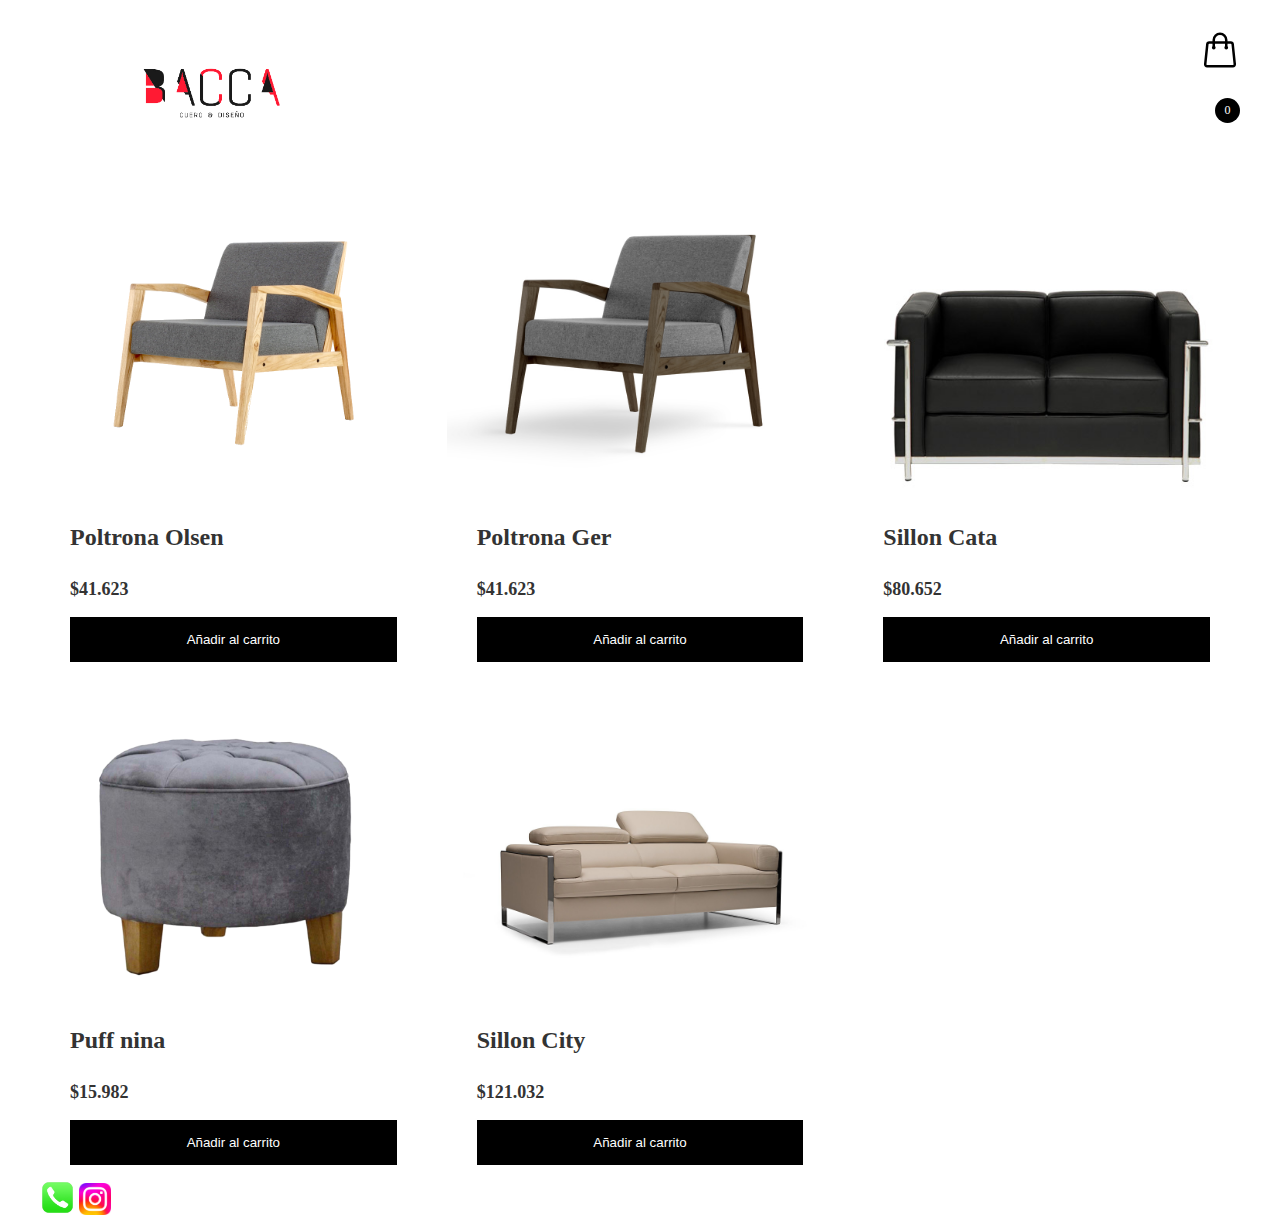
==== tienda.html @ 8e5c5309 "tienda sin js" ====
<!DOCTYPE html>
<html lang="en">
	<head>
		<meta charset="UTF-8" />
		<meta http-equiv="X-UA-Compatible" content="IE=edge" />
		<meta
			name="viewport"
			content="width=device-width, initial-scale=1.0"
		/>
		<title>Tienda</title>
		<link rel="stylesheet" href="estilos2.css" />
	</head>
	<body>
		<header>
			<h1><img src="Header.png" style="width: 338px;" alt="Logo BACCA"></h1>

			<div class="container-icon">
				<svg
					xmlns="http://www.w3.org/2000/svg"
					fill="none"
					viewBox="0 0 24 24"
					stroke-width="1.5"
					stroke="currentColor"
					class="icon-cart"
				>
					<path
						stroke-linecap="round"
						stroke-linejoin="round"
						d="M15.75 10.5V6a3.75 3.75 0 10-7.5 0v4.5m11.356-1.993l1.263 12c.07.665-.45 1.243-1.119 1.243H4.25a1.125 1.125 0 01-1.12-1.243l1.264-12A1.125 1.125 0 015.513 7.5h12.974c.576 0 1.059.435 1.119 1.007zM8.625 10.5a.375.375 0 11-.75 0 .375.375 0 01.75 0zm7.5 0a.375.375 0 11-.75 0 .375.375 0 01.75 0z"
					/>
				</svg>
				<div class="count-products">
					<span id="contador-productos">0</span>
				</div>

				<div class="container-cart-products hidden-cart">
					<div class="cart-product">
						<div class="info-cart-product">
                            <span class="cantidad-producto-carrito">1</span>
                            <p class="titulo-producto-carrito">Zapatos Nike</p>
                            <span class="precio-producto-carrito">$80</span>
                        </div>
						<svg
							xmlns="http://www.w3.org/2000/svg"
							fill="none"
							viewBox="0 0 24 24"
							stroke-width="1.5"
							stroke="currentColor"
							class="icon-close"
						>
							<path
								stroke-linecap="round"
								stroke-linejoin="round"
								d="M6 18L18 6M6 6l12 12"
							/>
						</svg>
					</div>
                    <div class="cart-total">
                        <h3>Total:</h3>
                        <span class="total-pagar">$200</span>
                    </div>
				</div>
			</div>
		</header>
		<div class="container-items">
			<div class="item">
				<figure>
					<img
						src="Poltrona.png"
						alt="producto"
					/>
				</figure>
				<div class="info-product">
					<h2>Poltrona Olsen</h2>
					<p class="price">$41.623</p>
					<button>Añadir al carrito</button>
				</div>
			</div>
			<div class="item">
				<figure>
					<img
						src="poltrona2.png"
						alt="producto"
					/>
				</figure>
				<div class="info-product">
					<h2>Poltrona Ger</h2>
					<p class="price">$41.623</p>
					<button>Añadir al carrito</button>
				</div>
			</div>
			<div class="item">
				<figure>
					<img
						src="sillontienda.jpg"
						alt="producto"
					/>
				</figure>
				<div class="info-product">
					<h2>Sillon Cata</h2>
					<p class="price">$80.652</p>
					<button>Añadir al carrito</button>
				</div>
			</div>
			<div class="item">
				<figure>
					<img
						src="Complementos.png"
						alt="producto"
					/>
				</figure>
				<div class="info-product">
					<h2>Puff nina</h2>
					<p class="price">$15.982</p>
					<button>Añadir al carrito</button>
				</div>
			</div>
			<div class="item">
				<figure>
					<img
						src="sillon3.jpeg"
						alt="producto"
					/>
				</figure>
				<div class="info-product">
					<h2>Sillon City</h2>
					<p class="price">$121.032</p>
					<button>Añadir al carrito</button>
				</div>
			</div>
		</div>

        <script src="index.js"></script>
        <footer>
            <div class="contact-info">
                <a href="tel:03874215028"><img src="Telefono.png" width="35px"></a>
                <a href="https://www.instagram.com/baccasillones/"><img src="instagram.webp" width="32px"></a>
            </div>
        </footer>
	</body>
</html>
---- estilos2.css ----
/* Globales */
*::after,
*::before,
*{
    margin: 0;
    padding: 0;
    box-sizing: border-box;
}

body{
    margin: 0 auto;
    max-width: 1200px;
    font-family: 'Lato';
    color: #333;
}

.icon-cart{
    width: 40px;
    height: 40px;
    stroke: #000;
}

.icon-cart:hover{
    cursor: pointer;
}

img{
    max-width: 100%;
}

/* Header */
header{
    display: flex;
    justify-content: space-between;
    padding: 30px 0 40px 0;
}

.container-icon{
    position: relative;
}

.count-products{
    position: absolute;
    top: 55%;
    right: 0;

    background-color: #000;
    color: #fff;
    width: 25px;
    height: 25px;

    display: flex;
    justify-content: center;
    align-items: center;
    border-radius: 50%;
}

#contador-productos{
    font-size: 12px;
}

.container-cart-products{
    position: absolute;
    top: 50px;
    right: 0;

    background-color: #fff;
    width: 400px;
    z-index: 1;
    box-shadow: 0 10px 20px rgba(0, 0, 0, 0.20);
    border-radius: 10px;
    
}

.cart-product{
    display: flex;
    align-items: center;
    justify-content: space-between;
    padding: 30px;

    border-bottom: 1px solid rgba(0, 0, 0, 0.20);

}

.info-cart-product{
    display: flex;
    justify-content: space-between;
    flex: 0.8;
}

.titulo-producto-carrito{
    font-size: 20px;
}

.precio-producto-carrito{
    font-weight: 700;
    font-size: 20px;
    margin-left: 10px;
}

.cantidad-producto-carrito{
    font-weight: 400;
    font-size: 20px;
}

.icon-close{
    width: 25px;
    height: 25px;
}

.icon-close:hover{
    stroke: red;
    cursor: pointer;
}

.cart-total{
    display: flex;
    justify-content: center;
    align-items: center;
    padding: 20px 0;
    gap: 20px;
}

.cart-total h3{
    font-size: 20px;
    font-weight: 700;
}

.total-pagar{
    font-size: 20px;
    font-weight: 900;
}

.hidden-cart{
    display: none;
}




/* Main */
.container-items{
    display: grid;
    grid-template-columns: repeat(3, 1fr);
    gap: 20px;
}

.item{
    border-radius: 10px;
}

.item:hover{
    box-shadow: 0 10px 20px rgba(0, 0, 0, 0.20);
}

.item img{
    width: 100%;
    height: 300px;
    object-fit: cover;
    border-radius: 10px 10px 0 0;
    transition: all .5s;
}

.item figure{
    overflow: hidden;
}

.item:hover img{
    transform: scale(1.2);
}

.info-product{
    padding: 15px 30px;
    line-height: 2;
    display: flex;
    flex-direction: column;
    gap: 10px;
}

.price{
    font-size: 18px;
    font-weight: 900;
}

.info-product button{
    border: none;
    background: none;
    background-color: #000;
    color: #fff;
    padding: 15px 10px;
    cursor: pointer;
}
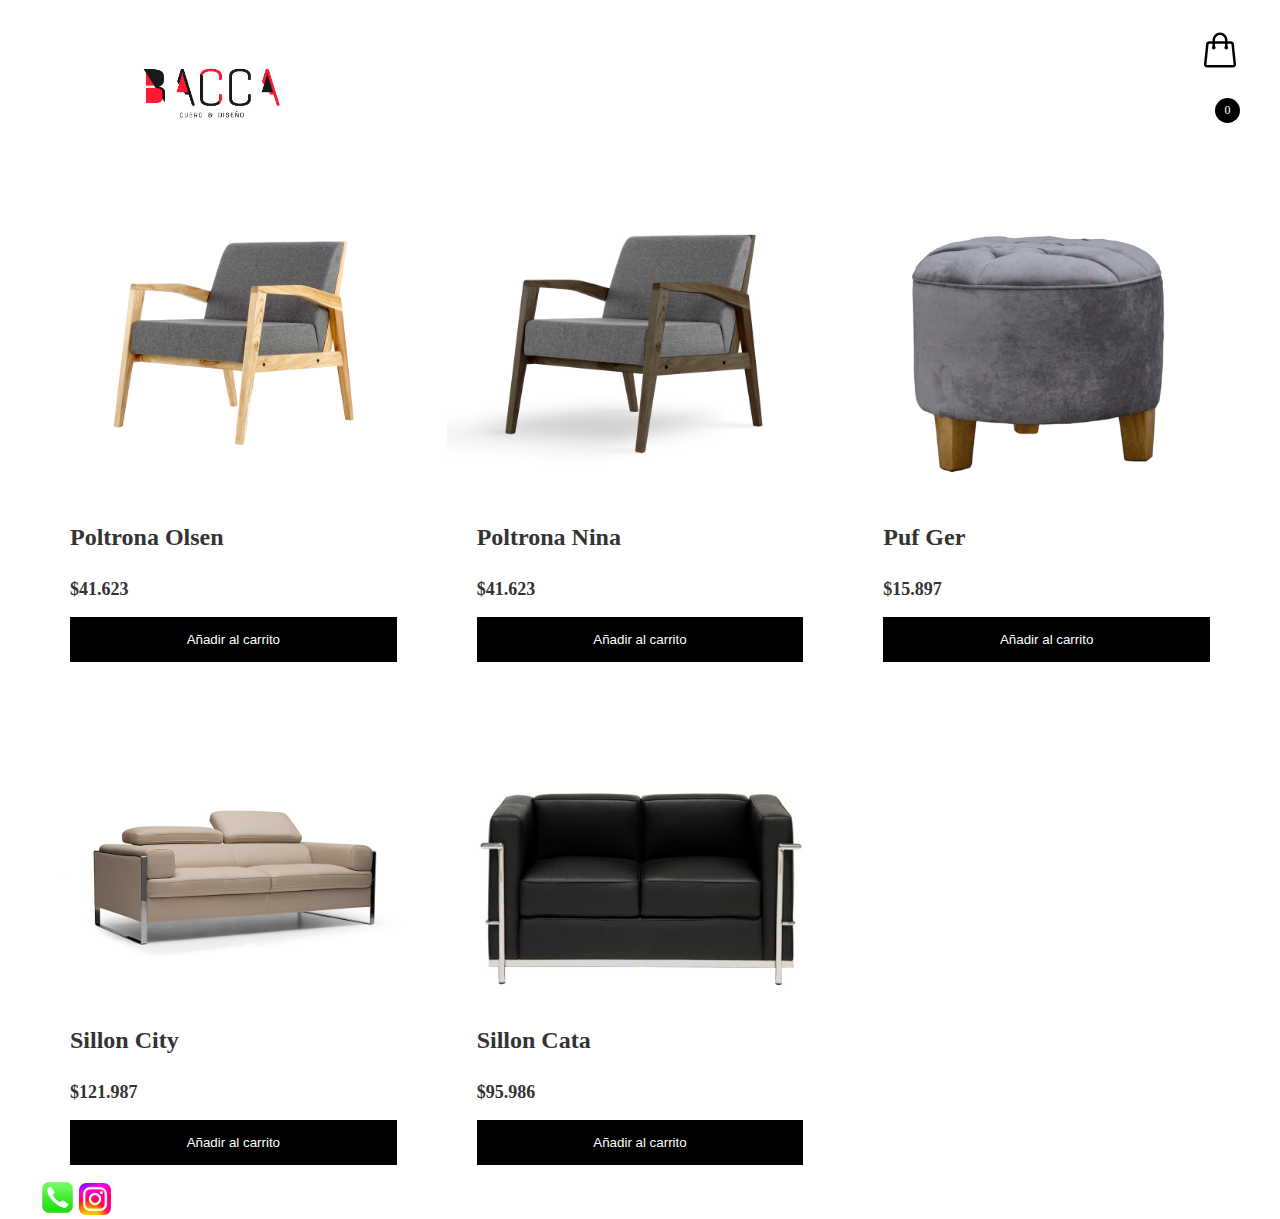
==== commit a83efc96: "carrito con js" ====
--- a/tienda.html
+++ b/tienda.html
@@ -15,50 +15,56 @@
 			<h1><img src="Header.png" style="width: 338px;" alt="Logo BACCA"></h1>
 
 			<div class="container-icon">
-				<svg
-					xmlns="http://www.w3.org/2000/svg"
-					fill="none"
-					viewBox="0 0 24 24"
-					stroke-width="1.5"
-					stroke="currentColor"
-					class="icon-cart"
-				>
-					<path
-						stroke-linecap="round"
-						stroke-linejoin="round"
-						d="M15.75 10.5V6a3.75 3.75 0 10-7.5 0v4.5m11.356-1.993l1.263 12c.07.665-.45 1.243-1.119 1.243H4.25a1.125 1.125 0 01-1.12-1.243l1.264-12A1.125 1.125 0 015.513 7.5h12.974c.576 0 1.059.435 1.119 1.007zM8.625 10.5a.375.375 0 11-.75 0 .375.375 0 01.75 0zm7.5 0a.375.375 0 11-.75 0 .375.375 0 01.75 0z"
-					/>
-				</svg>
-				<div class="count-products">
-					<span id="contador-productos">0</span>
+				<div class="container-cart-icon">
+					<svg
+						xmlns="http://www.w3.org/2000/svg"
+						fill="none"
+						viewBox="0 0 24 24"
+						stroke-width="1.5"
+						stroke="currentColor"
+						class="icon-cart"
+					>
+						<path
+							stroke-linecap="round"
+							stroke-linejoin="round"
+							d="M15.75 10.5V6a3.75 3.75 0 10-7.5 0v4.5m11.356-1.993l1.263 12c.07.665-.45 1.243-1.119 1.243H4.25a1.125 1.125 0 01-1.12-1.243l1.264-12A1.125 1.125 0 015.513 7.5h12.974c.576 0 1.059.435 1.119 1.007zM8.625 10.5a.375.375 0 11-.75 0 .375.375 0 01.75 0zm7.5 0a.375.375 0 11-.75 0 .375.375 0 01.75 0z"
+						/>
+					</svg>
+					<div class="count-products">
+						<span id="contador-productos">0</span>
+					</div>
 				</div>
 
 				<div class="container-cart-products hidden-cart">
-					<div class="cart-product">
-						<div class="info-cart-product">
-                            <span class="cantidad-producto-carrito">1</span>
-                            <p class="titulo-producto-carrito">Zapatos Nike</p>
-                            <span class="precio-producto-carrito">$80</span>
-                        </div>
-						<svg
-							xmlns="http://www.w3.org/2000/svg"
-							fill="none"
-							viewBox="0 0 24 24"
-							stroke-width="1.5"
-							stroke="currentColor"
-							class="icon-close"
-						>
-							<path
-								stroke-linecap="round"
-								stroke-linejoin="round"
-								d="M6 18L18 6M6 6l12 12"
-							/>
-						</svg>
+					<div class="row-product hidden">
+						<div class="cart-product">
+							<div class="info-cart-product">
+								<span class="cantidad-producto-carrito">1</span>
+								<p class="titulo-producto-carrito">Poltrona Olsen</p>
+								<span class="precio-producto-carrito">$41.623</span>
+							</div>
+							<svg
+								xmlns="http://www.w3.org/2000/svg"
+								fill="none"
+								viewBox="0 0 24 24"
+								stroke-width="1.5"
+								stroke="currentColor"
+								class="icon-close"
+							>
+								<path
+									stroke-linecap="round"
+									stroke-linejoin="round"
+									d="M6 18L18 6M6 6l12 12"
+								/>
+							</svg>
+						</div>
 					</div>
-                    <div class="cart-total">
-                        <h3>Total:</h3>
-                        <span class="total-pagar">$200</span>
-                    </div>
+
+					<div class="cart-total hidden">
+						<h3>Total:</h3>
+						<span class="total-pagar">$200</span>
+					</div>
+					<p class="cart-empty">El carrito está vacío</p>
 				</div>
 			</div>
 		</header>
@@ -73,7 +79,7 @@
 				<div class="info-product">
 					<h2>Poltrona Olsen</h2>
 					<p class="price">$41.623</p>
-					<button>Añadir al carrito</button>
+					<button class="btn-add-cart">Añadir al carrito</button>
 				</div>
 			</div>
 			<div class="item">
@@ -84,9 +90,35 @@
 					/>
 				</figure>
 				<div class="info-product">
-					<h2>Poltrona Ger</h2>
+					<h2>Poltrona Nina</h2>
 					<p class="price">$41.623</p>
-					<button>Añadir al carrito</button>
+					<button class="btn-add-cart">Añadir al carrito</button>
+				</div>
+			</div>
+			<div class="item">
+				<figure>
+					<img
+						src="Complementos.png"
+						alt="producto"
+					/>
+				</figure>
+				<div class="info-product">
+					<h2>Puf Ger</h2>
+					<p class="price">$15.897</p>
+					<button class="btn-add-cart">Añadir al carrito</button>
+				</div>
+			</div>
+			<div class="item">
+				<figure>
+					<img
+						src="sillon3.jpeg"
+						alt="producto"
+					/>
+				</figure>
+				<div class="info-product">
+					<h2>Sillon City</h2>
+					<p class="price">$121.987</p>
+					<button class="btn-add-cart">Añadir al carrito</button>
 				</div>
 			</div>
 			<div class="item">
@@ -98,44 +130,18 @@
 				</figure>
 				<div class="info-product">
 					<h2>Sillon Cata</h2>
-					<p class="price">$80.652</p>
-					<button>Añadir al carrito</button>
-				</div>
-			</div>
-			<div class="item">
-				<figure>
-					<img
-						src="Complementos.png"
-						alt="producto"
-					/>
-				</figure>
-				<div class="info-product">
-					<h2>Puff nina</h2>
-					<p class="price">$15.982</p>
-					<button>Añadir al carrito</button>
-				</div>
-			</div>
-			<div class="item">
-				<figure>
-					<img
-						src="sillon3.jpeg"
-						alt="producto"
-					/>
-				</figure>
-				<div class="info-product">
-					<h2>Sillon City</h2>
-					<p class="price">$121.032</p>
-					<button>Añadir al carrito</button>
+					<p class="price">$95.986</p>
+					<button class="btn-add-cart">Añadir al carrito</button>
 				</div>
 			</div>
 		</div>
-
-        <script src="index.js"></script>
         <footer>
             <div class="contact-info">
                 <a href="tel:03874215028"><img src="Telefono.png" width="35px"></a>
                 <a href="https://www.instagram.com/baccasillones/"><img src="instagram.webp" width="32px"></a>
             </div>
         </footer>
+
+		<script src="java.js"></script>
 	</body>
 </html>--- a/estilos2.css
+++ b/estilos2.css
@@ -1,3 +1,4 @@
+
 /* Globales */
 *::after,
 *::before,
@@ -189,4 +190,14 @@
     color: #fff;
     padding: 15px 10px;
     cursor: pointer;
+}
+
+.cart-empty{
+    padding: 20px;
+    text-align: center;
+}
+
+
+.hidden{
+    display: none;
 }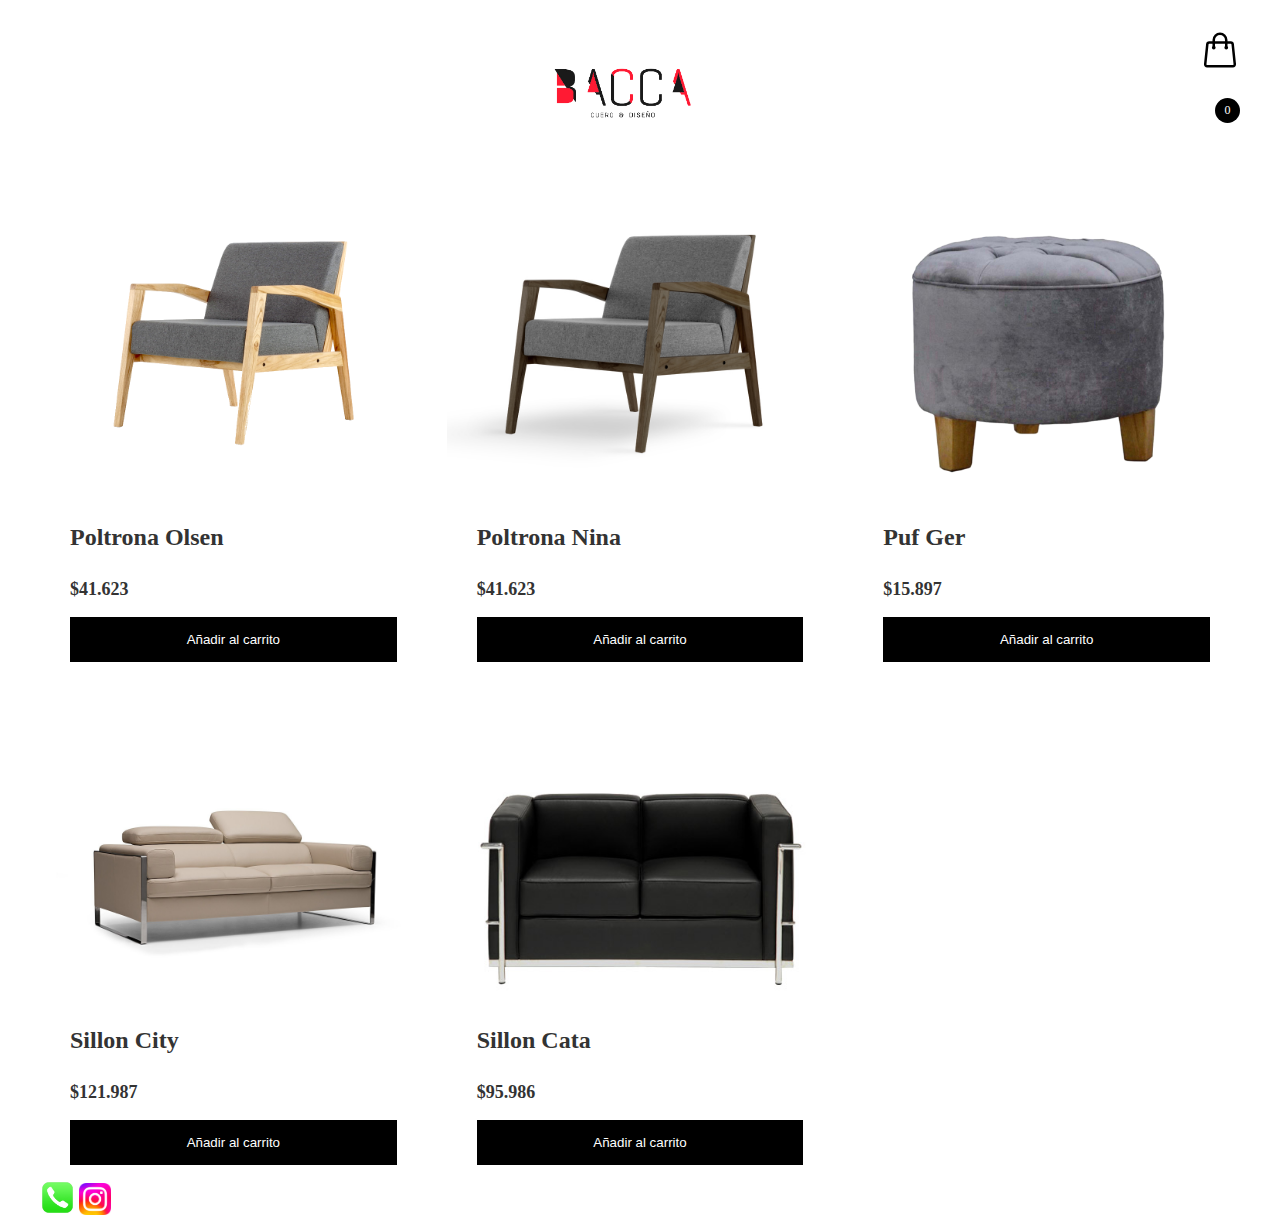
==== commit 6b020e74: "retoques" ====
--- a/tienda.html
+++ b/tienda.html
@@ -12,7 +12,11 @@
 	</head>
 	<body>
 		<header>
-			<h1><img src="Header.png" style="width: 338px;" alt="Logo BACCA"></h1>
+				<a href="index.html">
+					<h1><img src="Header.png" style="width: 338px;" alt="Logo BACCA">
+					
+				</a>
+			</h1>
 
 			<div class="container-icon">
 				<div class="container-cart-icon">
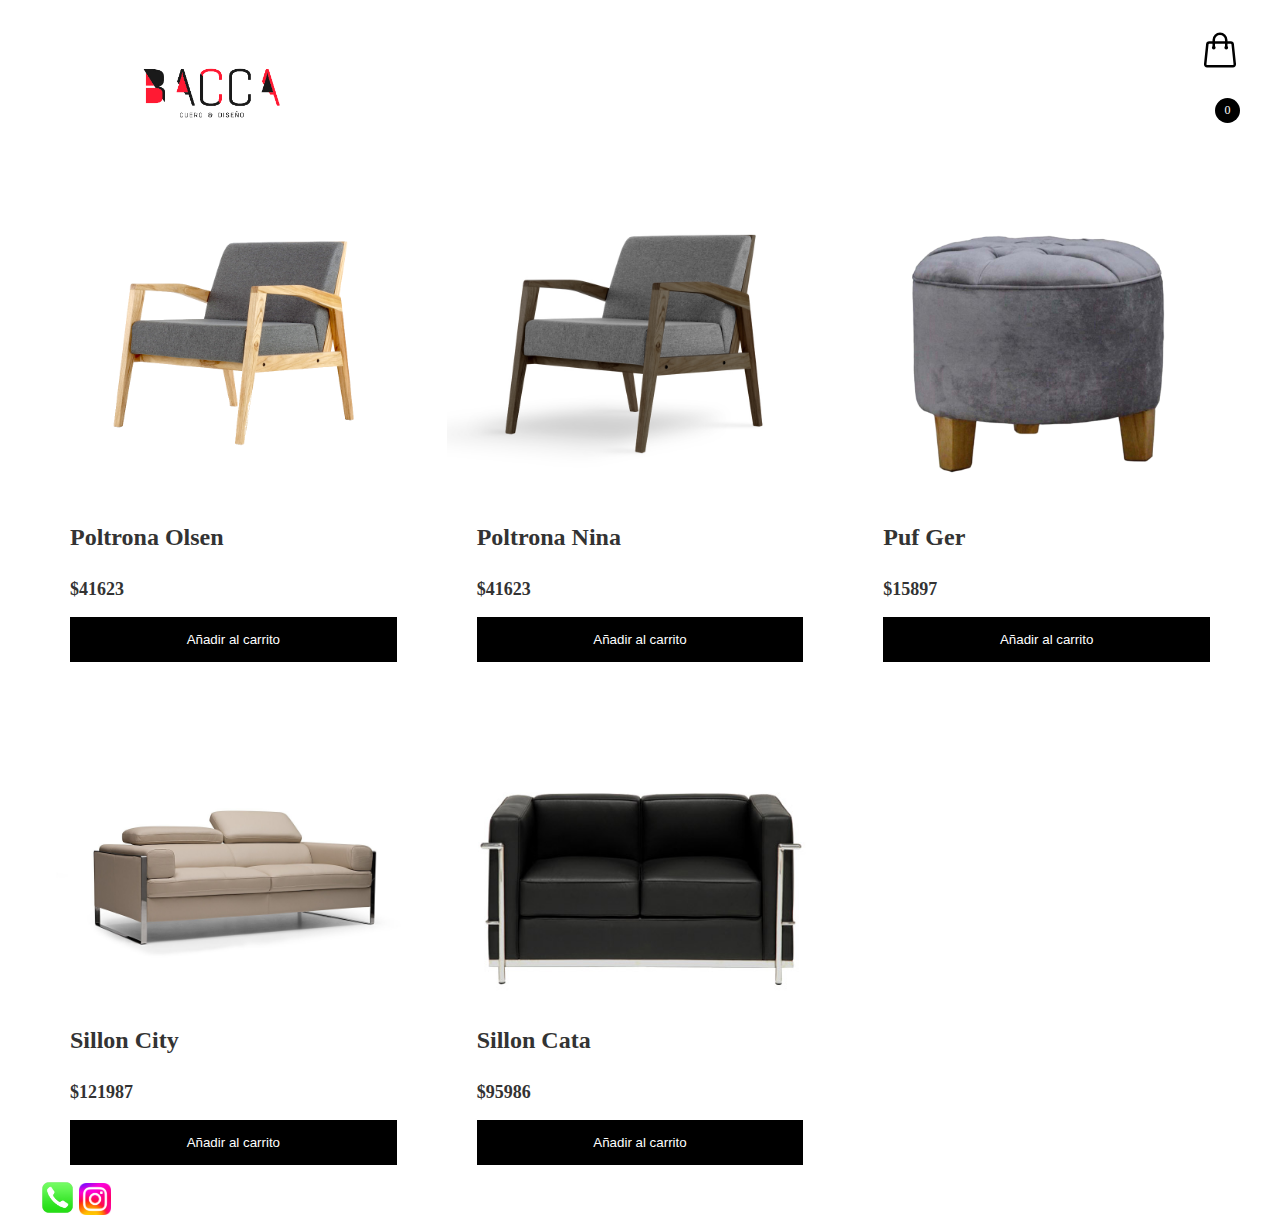
==== commit 82c2c92e: "casi termino" ====
--- a/tienda.html
+++ b/tienda.html
@@ -12,11 +12,11 @@
 	</head>
 	<body>
 		<header>
-				<a href="index.html">
-					<h1><img src="Header.png" style="width: 338px;" alt="Logo BACCA">
-					
-				</a>
-			</h1>
+			<a href="index.html">
+				<h1>
+					<img src="Header.png" style="width: 338px;" alt="Logo BACCA" />
+				</h1>
+			</a>
 
 			<div class="container-icon">
 				<div class="container-cart-icon">
@@ -41,27 +41,7 @@
 
 				<div class="container-cart-products hidden-cart">
 					<div class="row-product hidden">
-						<div class="cart-product">
-							<div class="info-cart-product">
-								<span class="cantidad-producto-carrito">1</span>
-								<p class="titulo-producto-carrito">Poltrona Olsen</p>
-								<span class="precio-producto-carrito">$41.623</span>
-							</div>
-							<svg
-								xmlns="http://www.w3.org/2000/svg"
-								fill="none"
-								viewBox="0 0 24 24"
-								stroke-width="1.5"
-								stroke="currentColor"
-								class="icon-close"
-							>
-								<path
-									stroke-linecap="round"
-									stroke-linejoin="round"
-									d="M6 18L18 6M6 6l12 12"
-								/>
-							</svg>
-						</div>
+						<!-- Aquí se agregarán los productos del carrito dinámicamente -->
 					</div>
 
 					<div class="cart-total hidden">
@@ -75,77 +55,62 @@
 		<div class="container-items">
 			<div class="item">
 				<figure>
-					<img
-						src="Poltrona.png"
-						alt="producto"
-					/>
+					<img src="Poltrona.png" alt="producto" />
 				</figure>
 				<div class="info-product">
 					<h2>Poltrona Olsen</h2>
-					<p class="price">$41.623</p>
+					<p class="price">$41623</p>
 					<button class="btn-add-cart">Añadir al carrito</button>
 				</div>
 			</div>
 			<div class="item">
 				<figure>
-					<img
-						src="poltrona2.png"
-						alt="producto"
-					/>
+					<img src="poltrona2.png" alt="producto" />
 				</figure>
 				<div class="info-product">
 					<h2>Poltrona Nina</h2>
-					<p class="price">$41.623</p>
+					<p class="price">$41623</p>
 					<button class="btn-add-cart">Añadir al carrito</button>
 				</div>
 			</div>
 			<div class="item">
 				<figure>
-					<img
-						src="Complementos.png"
-						alt="producto"
-					/>
+					<img src="Complementos.png" alt="producto" />
 				</figure>
 				<div class="info-product">
 					<h2>Puf Ger</h2>
-					<p class="price">$15.897</p>
+					<p class="price">$15897</p>
 					<button class="btn-add-cart">Añadir al carrito</button>
 				</div>
 			</div>
 			<div class="item">
 				<figure>
-					<img
-						src="sillon3.jpeg"
-						alt="producto"
-					/>
+					<img src="sillon3.jpeg" alt="producto" />
 				</figure>
 				<div class="info-product">
 					<h2>Sillon City</h2>
-					<p class="price">$121.987</p>
+					<p class="price">$121987</p>
 					<button class="btn-add-cart">Añadir al carrito</button>
 				</div>
 			</div>
 			<div class="item">
 				<figure>
-					<img
-						src="sillontienda.jpg"
-						alt="producto"
-					/>
+					<img src="sillontienda.jpg" alt="producto" />
 				</figure>
 				<div class="info-product">
 					<h2>Sillon Cata</h2>
-					<p class="price">$95.986</p>
+					<p class="price">$95986</p>
 					<button class="btn-add-cart">Añadir al carrito</button>
 				</div>
 			</div>
 		</div>
-        <footer>
-            <div class="contact-info">
-                <a href="tel:03874215028"><img src="Telefono.png" width="35px"></a>
-                <a href="https://www.instagram.com/baccasillones/"><img src="instagram.webp" width="32px"></a>
-            </div>
-        </footer>
+		<footer>
+			<div class="contact-info">
+				<a href="tel:03874215028"><img src="Telefono.png" width="35px"></a>
+				<a href="https://www.instagram.com/baccasillones/"><img src="instagram.webp" width="32px"></a>
+			</div>
+		</footer>
 
 		<script src="java.js"></script>
 	</body>
-</html>+</html>
--- a/estilos2.css
+++ b/estilos2.css
@@ -122,9 +122,9 @@
     gap: 20px;
 }
 
-.cart-total h3{
-    font-size: 20px;
-    font-weight: 700;
+.cart-total {
+    font-size: 20px;
+    font-weight: 900;
 }
 
 .total-pagar{
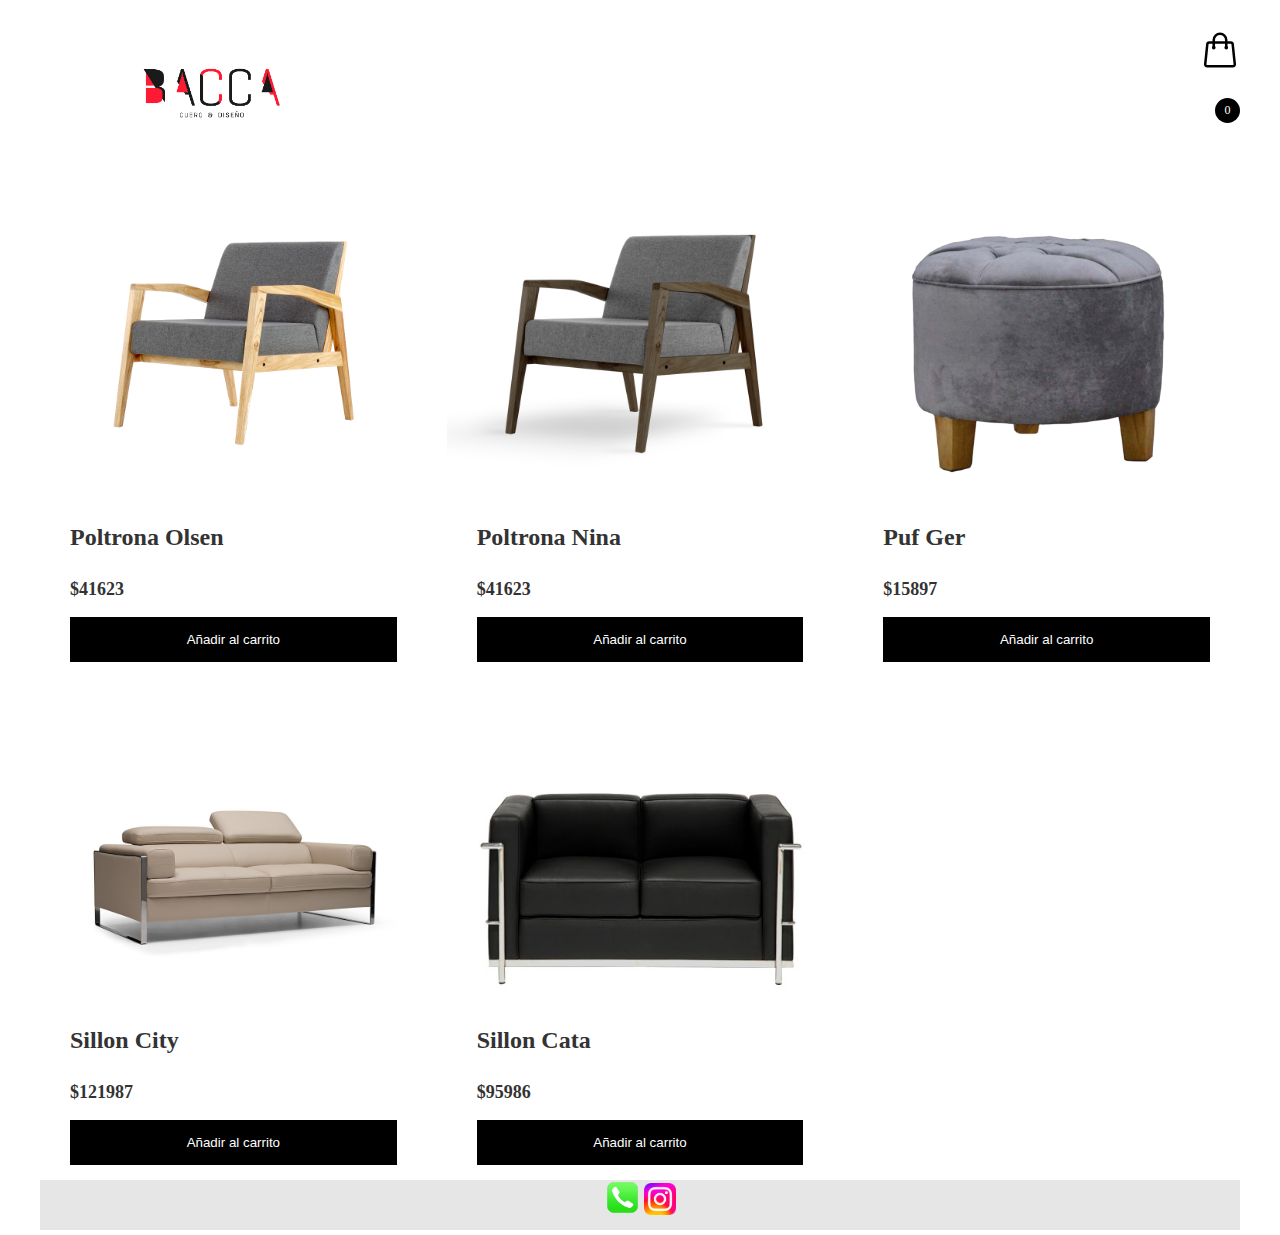
==== commit 160cfb39: "correccion flexbox en la pagina principal" ====
--- a/tienda.html
+++ b/tienda.html
@@ -3,6 +3,7 @@
 	<head>
 		<meta charset="UTF-8" />
 		<meta http-equiv="X-UA-Compatible" content="IE=edge" />
+		<meta name="viewport" content="width=device-width, initial-scale=1.0">
 		<meta
 			name="viewport"
 			content="width=device-width, initial-scale=1.0"
@@ -47,6 +48,7 @@
 					<div class="cart-total hidden">
 						<h3>Total:</h3>
 						<span class="total-pagar">$200</span>
+						<button class="comprar-btn">Comprar</button>
 					</div>
 					<p class="cart-empty">El carrito está vacío</p>
 				</div>
@@ -105,11 +107,11 @@
 			</div>
 		</div>
 		<footer>
-			<div class="contact-info">
-				<a href="tel:03874215028"><img src="Telefono.png" width="35px"></a>
-				<a href="https://www.instagram.com/baccasillones/"><img src="instagram.webp" width="32px"></a>
-			</div>
-		</footer>
+            <div class="contact">
+                <a href="tel:03874215028"><img src="Telefono.png" width="35px"></a>
+                <a href="https://www.instagram.com/baccasillones/"><img src="instagram.webp" width="32px"></a>
+            </div>
+        </footer>
 
 		<script src="java.js"></script>
 	</body>
--- a/estilos2.css
+++ b/estilos2.css
@@ -1,4 +1,3 @@
-
 /* Globales */
 *::after,
 *::before,
@@ -142,7 +141,7 @@
 /* Main */
 .container-items{
     display: grid;
-    grid-template-columns: repeat(3, 1fr);
+    grid-template-columns: repeat(auto-fit, minmax(300px, 1fr));
     gap: 20px;
 }
 
@@ -200,4 +199,34 @@
 
 .hidden{
     display: none;
-}+}
+
+
+.comprar-btn {
+    background-color: #000;
+    color: #fff;
+    border: none;
+    padding: 10px 20px;
+    font-size: 16px;
+    font-weight: 700;
+    cursor: pointer;
+}
+
+
+footer {
+    background: rgb(230, 230, 230);
+    color:black;
+    height: 50px;
+    line-height: 50px;
+    text-align: center;
+}
+
+footer i {
+    margin: 0 10px;
+    font-size: 20px;
+    color: white;
+}
+
+
+
+
